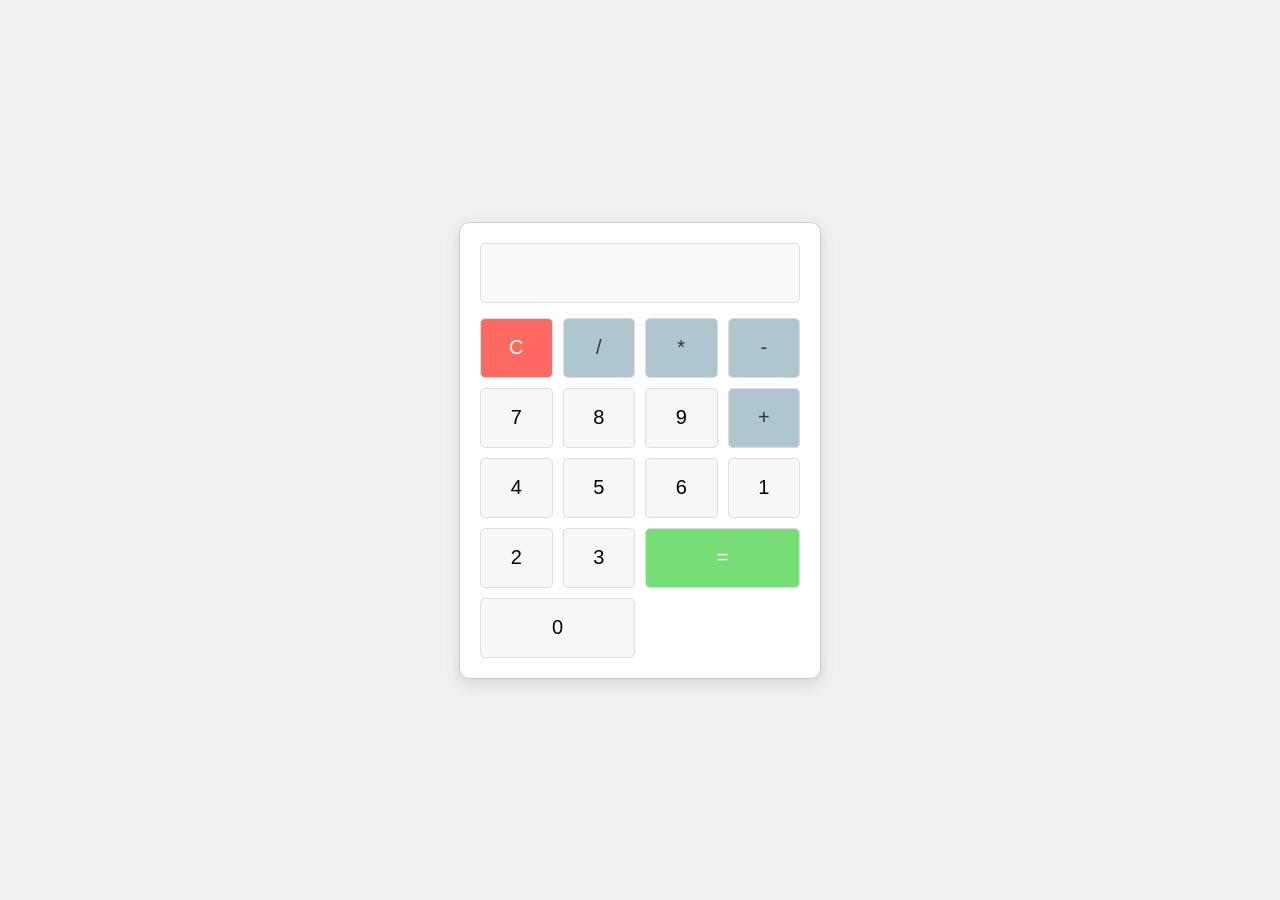
==== index.html @ 75607281 "feat: Implement a web-based calculator This commit introduces a fully functional web-based calculato" ====
<!DOCTYPE html>
<html>
<head>
<title>Calculator</title>
<link rel="stylesheet" href="style.css">
</head>
<body>

<div id="calculator">
  <input type="text" id="display" disabled>
  <div class="buttons">
    <button id="btn-clear">C</button>
    <button id="btn-divide">/</button>
    <button id="btn-multiply">*</button>
    <button id="btn-subtract">-</button>

    <button id="btn-7">7</button>
    <button id="btn-8">8</button>
    <button id="btn-9">9</button>
    <button id="btn-add">+</button>

    <button id="btn-4">4</button>
    <button id="btn-5">5</button>
    <button id="btn-6">6</button>
    

    <button id="btn-1">1</button>
    <button id="btn-2">2</button>
    <button id="btn-3">3</button>
    <button id="btn-equals">=</button> 
    <button id="btn-0">0</button> 
  </div>
</div>

<script src="script.js"></script>
</body>
</html>
---- style.css ----
body {
  display: flex;
  justify-content: center;
  align-items: center;
  min-height: 100vh;
  margin: 0;
  background-color: #f0f0f0;
  font-family: sans-serif;
}

#calculator {
  width: 320px;
  border: 1px solid #ccc;
  border-radius: 10px;
  padding: 20px;
  box-shadow: 0 5px 15px rgba(0,0,0,0.1);
  background-color: #fff;
}

#display {
  width: 100%;
  height: 60px;
  font-size: 28px;
  text-align: right;
  margin-bottom: 15px;
  padding: 10px;
  box-sizing: border-box;
  border: 1px solid #ddd;
  border-radius: 5px;
  background-color: #f9f9f9;
  color: #333;
}

.buttons {
  display: grid;
  grid-template-columns: repeat(4, 1fr);
  gap: 10px;
}

button {
  height: 60px;
  font-size: 20px;
  border-radius: 5px;
  border: 1px solid #ddd;
  background-color: #f7f7f7;
  cursor: pointer;
  transition: background-color 0.2s, box-shadow 0.2s;
}

button:hover {
  background-color: #e9e9e9;
  box-shadow: 0 2px 5px rgba(0,0,0,0.1);
}

button:active {
  background-color: #d9d9d9;
}

/* Specific button styling */
#btn-clear {
  background-color: #ff6961; /* Light red */
  color: white;
}
#btn-clear:hover {
  background-color: #e0554d;
}

#btn-equals {
  background-color: #77dd77; /* Light green */
  color: white;
  grid-column: span 2; /* Make equals button wider */
}
#btn-equals:hover {
  background-color: #68c468;
}

/* Operator buttons */
#btn-divide, #btn-multiply, #btn-subtract, #btn-add {
  background-color: #aec6cf; /* Light blue/gray */
  color: #333;
}
#btn-divide:hover, #btn-multiply:hover, #btn-subtract:hover, #btn-add:hover {
  background-color: #9cb5bf;
}

/* Make button 0 wider */
#btn-0 {
  grid-column: span 2;
}


/* Basic responsiveness */
@media (max-width: 400px) {
  #calculator {
    width: 95%;
    padding: 15px;
  }
  #display {
    height: 50px;
    font-size: 24px;
  }
  button {
    height: 50px;
    font-size: 18px;
  }
  .buttons {
    gap: 8px;
  }
}
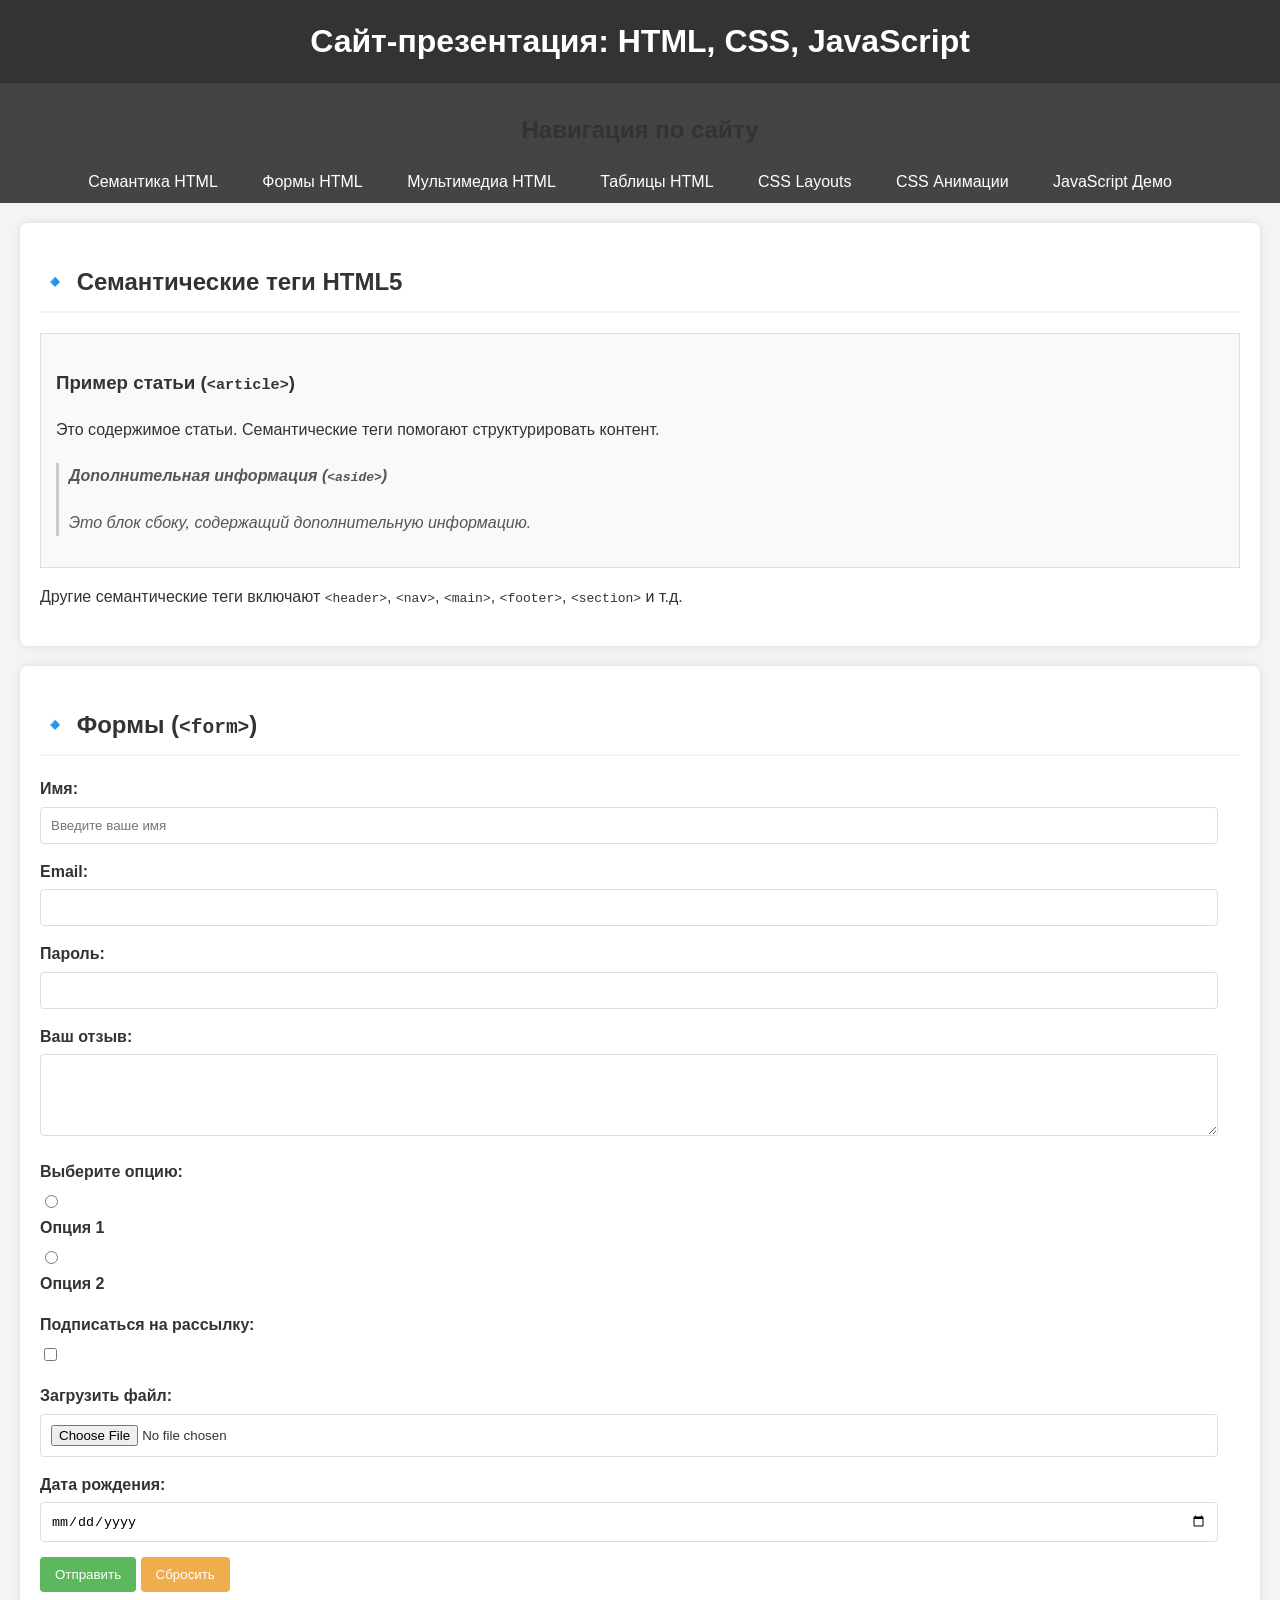
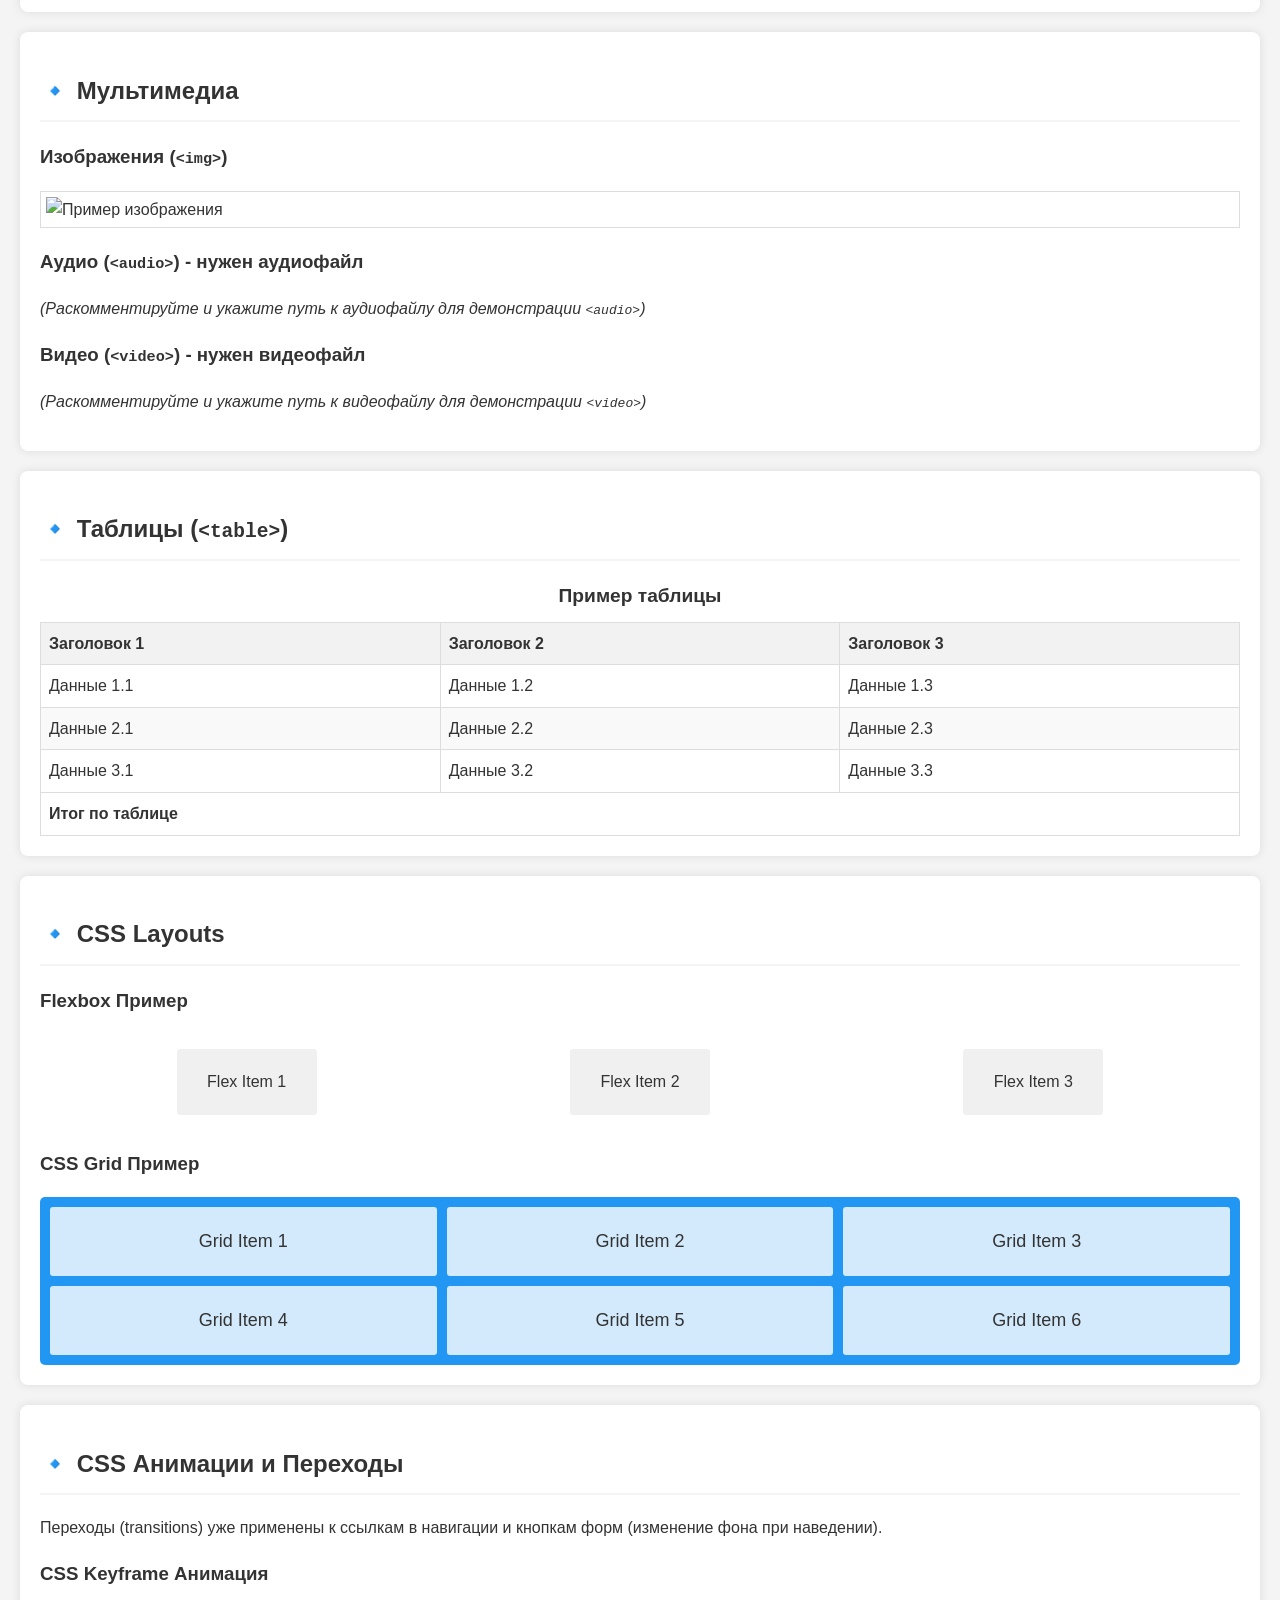
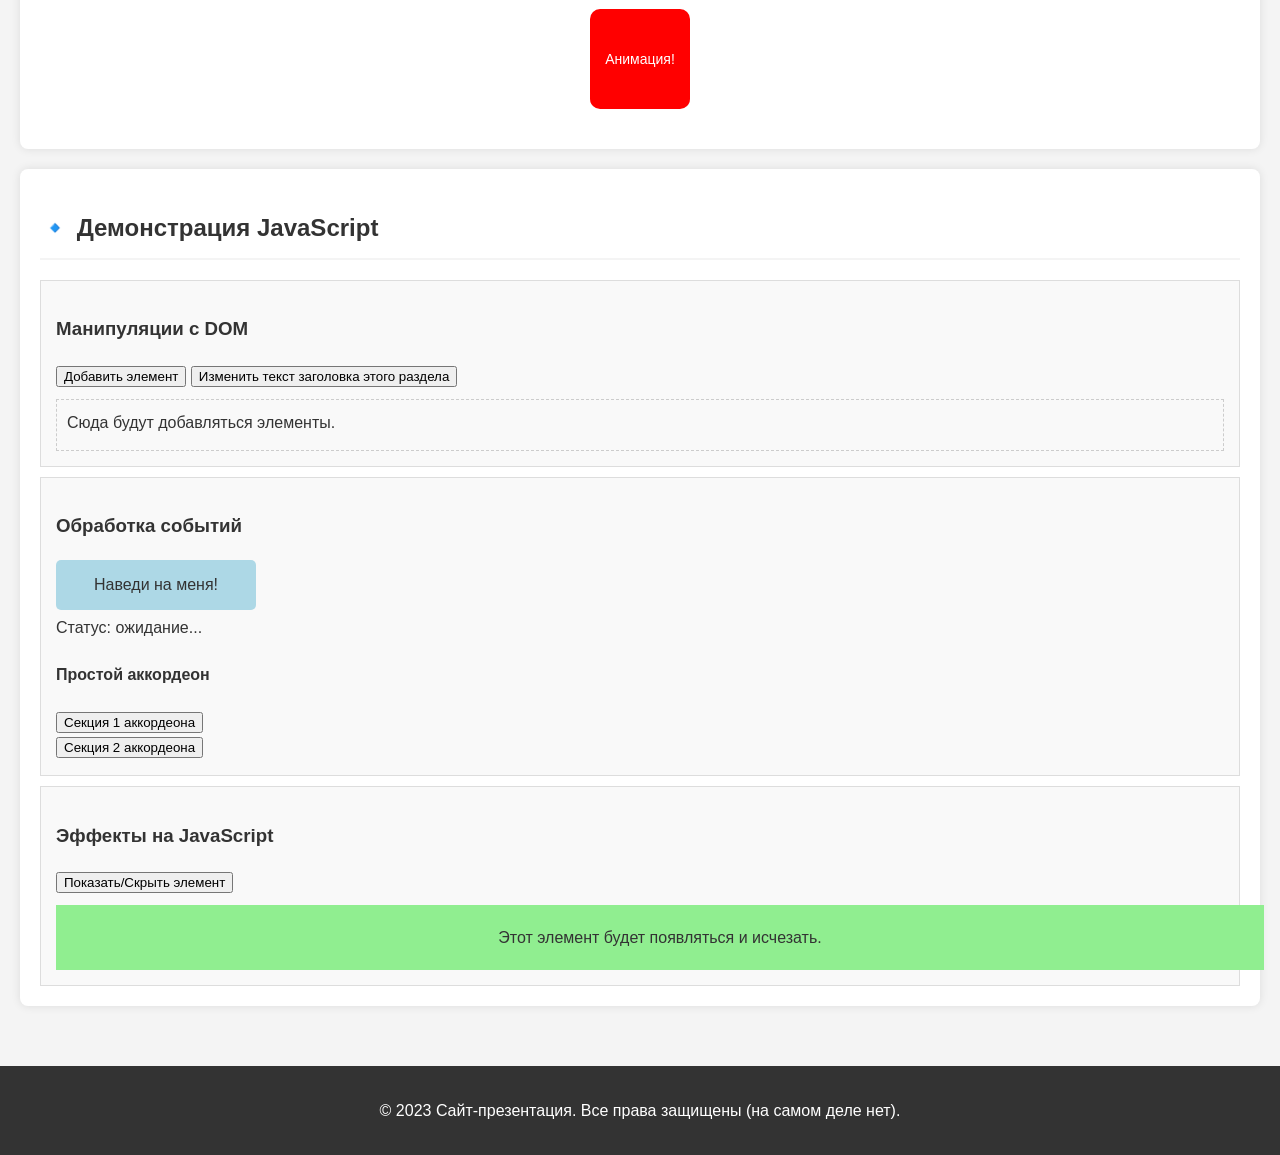
==== commit cb9f9358: "Add HTML, CSS, and JavaScript capabilities showcase This commit introduces a single-page website des" ====
--- a/index.html
+++ b/index.html
@@ -1,37 +1,218 @@
 <!DOCTYPE html>
-<html>
+<html lang="ru">
 <head>
-<title>Calculator</title>
-<link rel="stylesheet" href="style.css">
+    <meta charset="UTF-8">
+    <meta name="viewport" content="width=device-width, initial-scale=1.0">
+    <title>Демонстрация HTML, CSS и JS</title>
+    <link rel="stylesheet" href="css/style.css">
 </head>
 <body>
-
-<div id="calculator">
-  <input type="text" id="display" disabled>
-  <div class="buttons">
-    <button id="btn-clear">C</button>
-    <button id="btn-divide">/</button>
-    <button id="btn-multiply">*</button>
-    <button id="btn-subtract">-</button>
-
-    <button id="btn-7">7</button>
-    <button id="btn-8">8</button>
-    <button id="btn-9">9</button>
-    <button id="btn-add">+</button>
-
-    <button id="btn-4">4</button>
-    <button id="btn-5">5</button>
-    <button id="btn-6">6</button>
-    
-
-    <button id="btn-1">1</button>
-    <button id="btn-2">2</button>
-    <button id="btn-3">3</button>
-    <button id="btn-equals">=</button> 
-    <button id="btn-0">0</button> 
-  </div>
-</div>
-
-<script src="script.js"></script>
+    <header>
+        <h1>Сайт-презентация: HTML, CSS, JavaScript</h1>
+    </header>
+
+    <nav>
+        <h2>Навигация по сайту</h2>
+        <ul>
+            <li><a href="#semantic-tags">Семантика HTML</a></li>
+            <li><a href="#forms">Формы HTML</a></li>
+            <li><a href="#multimedia">Мультимедиа HTML</a></li>
+            <li><a href="#tables">Таблицы HTML</a></li>
+            <li><a href="#css-layouts">CSS Layouts</a></li>
+            <li><a href="#css-animations-transitions">CSS Анимации</a></li>
+            <li><a href="#javascript-showcase">JavaScript Демо</a></li>
+        </ul>
+    </nav>
+
+    <main>
+        <section id="semantic-tags">
+            <h2>Семантические теги HTML5</h2>
+            <article>
+                <h3>Пример статьи (<code>&lt;article&gt;</code>)</h3>
+                <p>Это содержимое статьи. Семантические теги помогают структурировать контент.</p>
+                <aside>
+                    <h4>Дополнительная информация (<code>&lt;aside&gt;</code>)</h4>
+                    <p>Это блок сбоку, содержащий дополнительную информацию.</p>
+                </aside>
+            </article>
+            <p>Другие семантические теги включают <code>&lt;header&gt;</code>, <code>&lt;nav&gt;</code>, <code>&lt;main&gt;</code>, <code>&lt;footer&gt;</code>, <code>&lt;section&gt;</code> и т.д.</p>
+        </section>
+
+        <section id="forms">
+            <h2>Формы (<code>&lt;form&gt;</code>)</h2>
+            <form action="#" method="post">
+                <div>
+                    <label for="name">Имя:</label>
+                    <input type="text" id="name" name="user_name" placeholder="Введите ваше имя">
+                </div>
+                <div>
+                    <label for="email">Email:</label>
+                    <input type="email" id="email" name="user_email" required>
+                </div>
+                <div>
+                    <label for="password">Пароль:</label>
+                    <input type="password" id="password" name="user_password">
+                </div>
+                <div>
+                    <label for="feedback">Ваш отзыв:</label>
+                    <textarea id="feedback" name="user_feedback" rows="4" cols="50"></textarea>
+                </div>
+                <div>
+                    <label>Выберите опцию:</label>
+                    <input type="radio" id="option1" name="user_option" value="option1">
+                    <label for="option1">Опция 1</label>
+                    <input type="radio" id="option2" name="user_option" value="option2">
+                    <label for="option2">Опция 2</label>
+                </div>
+                <div>
+                  <label for="subscribe">Подписаться на рассылку:</label>
+                  <input type="checkbox" id="subscribe" name="subscribe_newsletter" value="yes">
+                </div>
+                <div>
+                    <label for="file-upload">Загрузить файл:</label>
+                    <input type="file" id="file-upload" name="user_file">
+                </div>
+                <div>
+                    <label for="birthdate">Дата рождения:</label>
+                    <input type="date" id="birthdate" name="user_birthdate">
+                </div>
+                <button type="submit">Отправить</button>
+                <button type="reset">Сбросить</button>
+            </form>
+        </section>
+
+        <section id="multimedia">
+            <h2>Мультимедиа</h2>
+            <h3>Изображения (<code>&lt;img&gt;</code>)</h3>
+            <img src="https://via.placeholder.com/300x200.png?text=Пример+изображения" alt="Пример изображения">
+            
+            <h3>Аудио (<code>&lt;audio&gt;</code>) - нужен аудиофайл</h3>
+            <!-- <audio controls> -->
+            <!--   <source src="path/to/your/audio.mp3" type="audio/mpeg"> -->
+            <!--   Ваш браузер не поддерживает элемент audio. -->
+            <!-- </audio> -->
+            <p><i>(Раскомментируйте и укажите путь к аудиофайлу для демонстрации <code>&lt;audio&gt;</code>)</i></p>
+
+            <h3>Видео (<code>&lt;video&gt;</code>) - нужен видеофайл</h3>
+            <!-- <video width="320" height="240" controls> -->
+            <!--   <source src="path/to/your/video.mp4" type="video/mp4"> -->
+            <!--   Ваш браузер не поддерживает тег video. -->
+            <!-- </video> -->
+            <p><i>(Раскомментируйте и укажите путь к видеофайлу для демонстрации <code>&lt;video&gt;</code>)</i></p>
+        </section>
+
+        <section id="tables">
+            <h2>Таблицы (<code>&lt;table&gt;</code>)</h2>
+            <table>
+                <caption>Пример таблицы</caption>
+                <thead>
+                    <tr>
+                        <th>Заголовок 1</th>
+                        <th>Заголовок 2</th>
+                        <th>Заголовок 3</th>
+                    </tr>
+                </thead>
+                <tbody>
+                    <tr>
+                        <td>Данные 1.1</td>
+                        <td>Данные 1.2</td>
+                        <td>Данные 1.3</td>
+                    </tr>
+                    <tr>
+                        <td>Данные 2.1</td>
+                        <td>Данные 2.2</td>
+                        <td>Данные 2.3</td>
+                    </tr>
+                    <tr>
+                        <td>Данные 3.1</td>
+                        <td>Данные 3.2</td>
+                        <td>Данные 3.3</td>
+                    </tr>
+                </tbody>
+                <tfoot>
+                    <tr>
+                        <td colspan="3">Итог по таблице</td>
+                    </tr>
+                </tfoot>
+            </table>
+        </section>
+
+        <section id="css-layouts">
+            <h2>CSS Layouts</h2>
+            <h3>Flexbox Пример</h3>
+            <div class="flex-container-demo">
+                <div class="flex-item-demo">Flex Item 1</div>
+                <div class="flex-item-demo">Flex Item 2</div>
+                <div class="flex-item-demo">Flex Item 3</div>
+            </div>
+
+            <h3>CSS Grid Пример</h3>
+            <div class="grid-container-demo">
+                <div class="grid-item-demo">Grid Item 1</div>
+                <div class="grid-item-demo">Grid Item 2</div>
+                <div class="grid-item-demo">Grid Item 3</div>
+                <div class="grid-item-demo">Grid Item 4</div>
+                <div class="grid-item-demo">Grid Item 5</div>
+                <div class="grid-item-demo">Grid Item 6</div>
+            </div>
+        </section>
+
+        <section id="css-animations-transitions">
+            <h2>CSS Анимации и Переходы</h2>
+            <p>Переходы (transitions) уже применены к ссылкам в навигации и кнопкам форм (изменение фона при наведении).</p>
+            <h3>CSS Keyframe Анимация</h3>
+            <div class="animated-box">Анимация!</div>
+        </section>
+
+        <section id="javascript-showcase">
+            <h2>Демонстрация JavaScript</h2>
+
+            <article id="dom-manipulation">
+                <h3>Манипуляции с DOM</h3>
+                <button id="addElementBtn">Добавить элемент</button>
+                <button id="changeTextBtn">Изменить текст заголовка этого раздела</button>
+                <div id="dom-output" style="margin-top: 10px; border: 1px dashed #ccc; padding: 10px; min-height: 30px;">
+                    Сюда будут добавляться элементы.
+                </div>
+            </article>
+
+            <article id="event-handling">
+                <h3>Обработка событий</h3>
+                <div id="hover-box" style="width: 200px; height: 50px; background-color: lightblue; text-align: center; line-height: 50px; margin-top: 10px; cursor: pointer; border-radius: 5px;">
+                    Наведи на меня!
+                </div>
+                <p id="hover-status" style="margin-top: 5px;">Статус: ожидание...</p>
+                
+                <h4>Простой аккордеон</h4>
+                <div class="accordion">
+                    <button class="accordion-button">Секция 1 аккордеона</button>
+                    <div class="accordion-content" style="display: none; padding: 10px; border: 1px solid #eee; margin-top: 5px;">
+                        <p>Это содержимое первой секции аккордеона. Оно изначально скрыто.</p>
+                    </div>
+                </div>
+                <div class="accordion">
+                    <button class="accordion-button">Секция 2 аккордеона</button>
+                    <div class="accordion-content" style="display: none; padding: 10px; border: 1px solid #eee; margin-top: 5px;">
+                        <p>Это содержимое второй секции. JavaScript будет управлять его видимостью.</p>
+                    </div>
+                </div>
+            </article>
+            
+            <article id="js-effects">
+                <h3>Эффекты на JavaScript</h3>
+                <button id="toggleVisibilityBtn">Показать/Скрыть элемент</button>
+                <div id="toggle-element" style="width:100%; background-color: lightgreen; padding: 20px; margin-top:10px; text-align:center;">
+                    Этот элемент будет появляться и исчезать.
+                </div>
+            </article>
+
+        </section>
+    </main>
+
+    <footer>
+        <p>&copy; 2023 Сайт-презентация. Все права защищены (на самом деле нет).</p>
+    </footer>
+
+    <script src="js/script.js" defer></script>
 </body>
 </html>
--- a/css/style.css
+++ b/css/style.css
@@ -0,0 +1,294 @@
+/* Базовые стили */
+body {
+    font-family: Arial, sans-serif;
+    line-height: 1.6;
+    margin: 0;
+    padding: 0;
+    background-color: #f4f4f4;
+    color: #333;
+}
+
+header {
+    background-color: #333;
+    color: #fff;
+    padding: 1rem 0;
+    text-align: center;
+}
+
+header h1 {
+    margin: 0;
+}
+
+nav {
+    background-color: #444;
+    padding: 0.5rem;
+    text-align: center;
+}
+
+nav ul {
+    list-style-type: none;
+    padding: 0;
+    margin: 0;
+}
+
+nav ul li {
+    display: inline;
+    margin-right: 20px;
+}
+
+nav ul li a {
+    color: #fff;
+    text-decoration: none;
+    padding: 5px 10px;
+    transition: background-color 0.3s ease; /* CSS Transition */
+}
+
+nav ul li a:hover {
+    background-color: #555;
+    border-radius: 5px;
+}
+
+main {
+    padding: 20px;
+}
+
+section {
+    background-color: #fff;
+    margin-bottom: 20px;
+    padding: 20px;
+    border-radius: 8px;
+    box-shadow: 0 0 10px rgba(0,0,0,0.1);
+}
+
+section h2 {
+    color: #333;
+    border-bottom: 2px solid #f4f4f4;
+    padding-bottom: 10px;
+}
+
+article {
+    border: 1px solid #ddd;
+    padding: 15px;
+    margin-top: 10px;
+    background-color: #f9f9f9;
+}
+
+aside {
+    border-left: 3px solid #ccc;
+    padding-left: 10px;
+    margin-top: 10px;
+    font-style: italic;
+    color: #555;
+}
+
+footer {
+    text-align: center;
+    padding: 1rem;
+    background-color: #333;
+    color: #fff;
+    margin-top: 20px;
+}
+
+/* Стили для форм */
+form div {
+    margin-bottom: 15px;
+}
+
+form label {
+    display: block;
+    margin-bottom: 5px;
+    font-weight: bold;
+}
+
+form input[type="text"],
+form input[type="email"],
+form input[type="password"],
+form input[type="date"],
+form textarea,
+form input[type="file"] {
+    width: calc(100% - 22px); /* Учитываем padding и border */
+    padding: 10px;
+    border: 1px solid #ddd;
+    border-radius: 4px;
+    box-sizing: border-box; /* Важно для корректного расчета ширины */
+}
+
+form textarea {
+    resize: vertical;
+}
+
+form button {
+    background-color: #5cb85c;
+    color: white;
+    padding: 10px 15px;
+    border: none;
+    border-radius: 4px;
+    cursor: pointer;
+    transition: background-color 0.3s ease; /* CSS Transition */
+}
+
+form button:hover {
+    background-color: #4cae4c;
+}
+
+form button[type="reset"] {
+    background-color: #f0ad4e;
+}
+
+form button[type="reset"]:hover {
+    background-color: #eea236;
+}
+
+/* Стили для таблиц */
+table {
+    width: 100%;
+    border-collapse: collapse;
+    margin-top: 20px;
+}
+
+table caption {
+    font-size: 1.2em;
+    margin-bottom: 10px;
+    font-weight: bold;
+}
+
+table th, table td {
+    border: 1px solid #ddd;
+    padding: 8px;
+    text-align: left;
+}
+
+table th {
+    background-color: #f2f2f2;
+}
+
+table tbody tr:nth-child(even) { /* Псевдокласс :nth-child */
+    background-color: #f9f9f9;
+}
+
+table tfoot {
+    font-weight: bold;
+}
+
+/* Мультимедиа */
+section#multimedia img {
+    max-width: 100%;
+    height: auto;
+    display: block;
+    margin-top: 10px;
+    border: 1px solid #ddd;
+    padding: 5px;
+}
+
+
+/* Демонстрация Flexbox */
+.flex-container-demo {
+    display: flex;
+    justify-content: space-around; /* Распределение элементов */
+    background-color: #dodgerblue;
+    padding: 10px;
+    border-radius: 5px;
+    margin-top: 15px;
+}
+
+.flex-item-demo {
+    background-color: #f0f0f0;
+    color: #333;
+    padding: 20px;
+    margin: 5px;
+    border-radius: 3px;
+    text-align: center;
+    flex-basis: 100px; /* Базовый размер элемента */
+}
+
+/* Демонстрация CSS Grid */
+.grid-container-demo {
+    display: grid;
+    grid-template-columns: auto auto auto; /* 3 колонки равной ширины */
+    gap: 10px;
+    background-color: #2196F3;
+    padding: 10px;
+    border-radius: 5px;
+    margin-top: 15px;
+}
+
+.grid-item-demo {
+    background-color: rgba(255, 255, 255, 0.8);
+    text-align: center;
+    padding: 20px;
+    font-size: 18px;
+    border-radius: 3px;
+}
+
+/* Демонстрация CSS Animation */
+.animated-box {
+    width: 100px;
+    height: 100px;
+    background-color: red;
+    margin: 20px auto;
+    animation-name: colorChange; /* Имя анимации */
+    animation-duration: 4s; /* Длительность */
+    animation-iteration-count: infinite; /* Бесконечное повторение */
+    animation-direction: alternate; /* Вперед и назад */
+    border-radius: 10px;
+    display: flex;
+    align-items: center;
+    justify-content: center;
+    color: white;
+    font-size: 14px;
+}
+
+@keyframes colorChange { /* Определение анимации */
+    0%   { background-color: red; transform: scale(1); }
+    50%  { background-color: yellow; transform: scale(1.2) rotate(45deg); }
+    100% { background-color: blue; transform: scale(1); }
+}
+
+/* Псевдоэлементы */
+section h2::before { /* Псевдоэлемент ::before */
+    content: "🔹 ";
+    color: #007bff;
+}
+
+/* Responsive Design - Медиа-запросы */
+@media (max-width: 768px) {
+    nav ul li {
+        display: block; /* Элементы навигации в столбик на малых экранах */
+        margin-bottom: 10px;
+        text-align: center;
+    }
+
+    nav ul li:last-child {
+        margin-right: 0;
+    }
+    
+    .flex-container-demo {
+        flex-direction: column; /* Flex элементы в колонку */
+    }
+
+    .grid-container-demo {
+        grid-template-columns: auto; /* Grid элементы в одну колонку */
+    }
+
+    form input[type="text"],
+    form input[type="email"],
+    form input[type="password"],
+    form input[type="date"],
+    form textarea {
+        width: calc(100% - 20px); /* Небольшая коррекция для мобильных */
+    }
+}
+
+@media (max-width: 480px) {
+    body {
+        font-size: 14px;
+    }
+
+    header h1 {
+        font-size: 1.5em;
+    }
+
+    section {
+        padding: 15px;
+    }
+}
